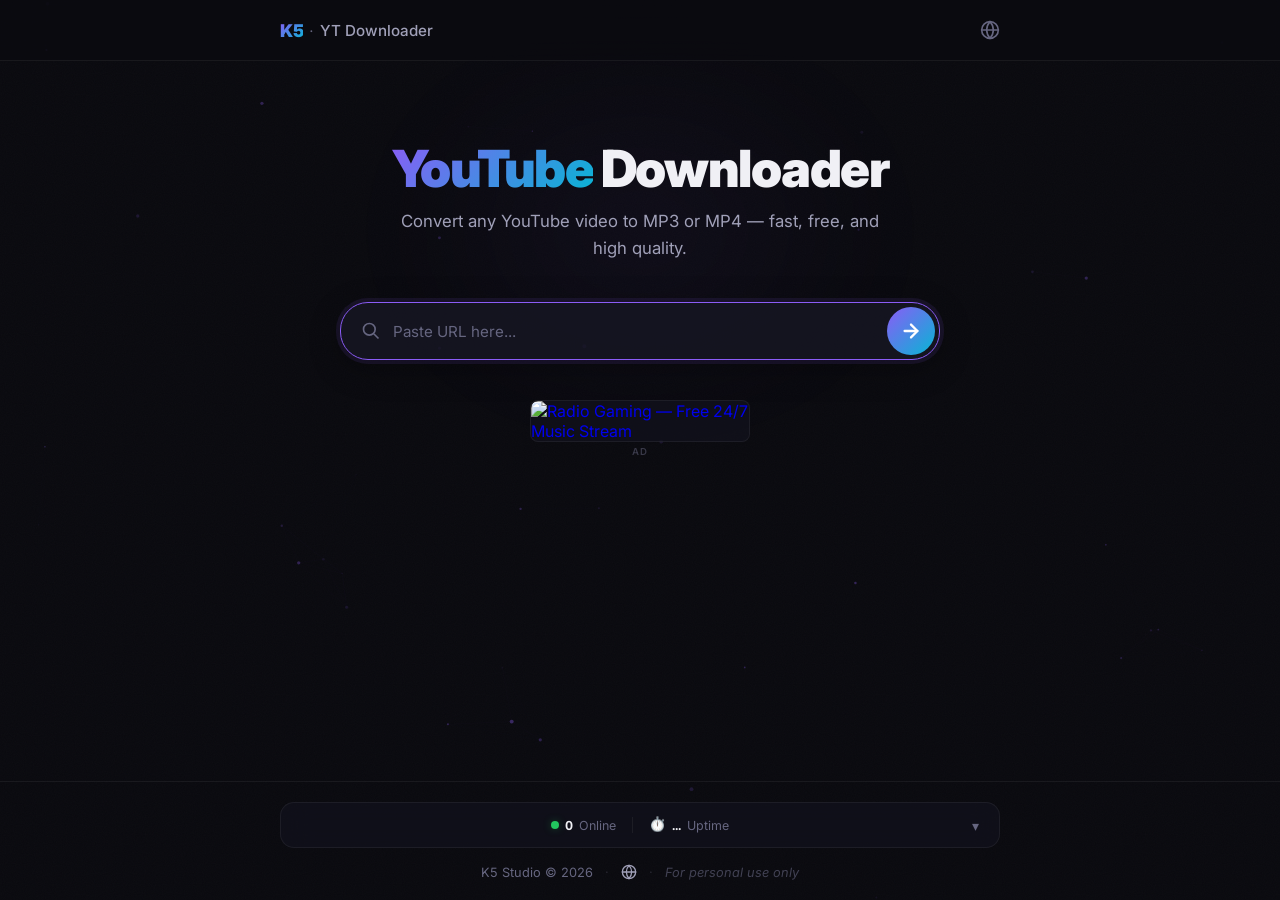
==== api/templates/ytdownloader/index.html @ b34f9589 "Youtube downloadeer service" ====
<!DOCTYPE html>
<html lang="en">

<head>
    <meta charset="UTF-8">
    <meta name="viewport" content="width=device-width, initial-scale=1.0">
    <title>YouTube Downloader | K5 Studio</title>
    <meta name="description"
        content="Free YouTube to MP3 and MP4 downloader. Convert videos and playlists to high quality audio and video files instantly.">
    <link rel="icon" type="image/x-icon" href="favicon.ico">
    <link rel="stylesheet" href="style.css?v=2.3">
    <link rel="preconnect" href="https://fonts.googleapis.com">
    <link rel="preconnect" href="https://fonts.gstatic.com" crossorigin>
    <link href="https://fonts.googleapis.com/css2?family=Inter:wght@300;400;500;600;700;800;900&display=swap"
        rel="stylesheet">
</head>

<body>
    <!-- Animated background particles -->
    <canvas id="particles-canvas"></canvas>

    <!-- Gradient noise overlay -->
    <div class="noise-overlay"></div>

    <header>
        <div class="header-inner">
            <a href="https://k5studio.dev" class="logo" title="Back to K5 Studio">
                <span class="logo-k5">K5</span>
                <span class="logo-sep">·</span>
                <span class="logo-label">YT Downloader</span>
            </a>
            <nav class="header-links">
                <a href="https://k5studio.dev" class="nav-link" title="Portfolio">
                    <svg viewBox="0 0 24 24" fill="none" stroke="currentColor" stroke-width="2" width="20" height="20" stroke-linecap="round" stroke-linejoin="round">
                        <circle cx="12" cy="12" r="10"/>
                        <line x1="2" y1="12" x2="22" y2="12"/>
                        <path d="M12 2a15.3 15.3 0 014 10 15.3 15.3 0 01-4 10 15.3 15.3 0 01-4-10 15.3 15.3 0 014-10z"/>
                    </svg>
                </a>
            </nav>
        </div>
    </header>

    <main>
        <!-- Hero / Search Section -->
        <section id="hero" class="hero-section">
            <div class="hero-glow"></div>
            <h1 class="hero-title">
                <span class="gradient-text">YouTube</span> Downloader
            </h1>
            <p class="hero-subtitle">Convert any YouTube video to MP3 or MP4 — fast, free, and high quality.</p>

            <div class="search-container" id="search-container">
                <div class="search-input-wrapper">
                    <svg class="search-icon" viewBox="0 0 24 24" fill="none" stroke="currentColor" stroke-width="2">
                        <path d="M21 21l-6-6m2-5a7 7 0 11-14 0 7 7 0 0114 0z" />
                    </svg>
                    <input type="text" id="url-input" class="search-input"
                        placeholder="Paste URL here..."
                        autocomplete="off" spellcheck="false">
                    <button id="fetch-btn" class="fetch-btn" title="Fetch video info">
                        <svg viewBox="0 0 24 24" fill="none" stroke="currentColor" stroke-width="2.5"
                            stroke-linecap="round" stroke-linejoin="round">
                            <line x1="5" y1="12" x2="19" y2="12"></line>
                            <polyline points="12 5 19 12 12 19"></polyline>
                        </svg>
                    </button>
                </div>
                <div id="search-error" class="search-error hidden"></div>
                <div id="loading-status" class="loading-status hidden">
                    <div class="loading-dots"><span></span><span></span><span></span></div>
                    <span id="loading-text">Loading...</span>
                </div>
            </div>
        </section>

        <!-- Inline Ad Banner (visible on all screens) -->
        <div id="ad-inline" class="ad-inline"></div>

        <!-- Video Preview Card -->
        <section id="preview-section" class="preview-section hidden">
            <div class="preview-card">
                <div class="preview-thumbnail-wrapper">
                    <img id="preview-thumbnail" src="" alt="Video Thumbnail" class="preview-thumbnail">
                    <span id="preview-duration" class="preview-duration">0:00</span>
                </div>
                <div class="preview-info">
                    <h2 id="preview-title" class="preview-title">Video Title</h2>
                    <div class="preview-uploader-row">
                        <span id="preview-uploader" class="preview-uploader">Channel Name</span>
                        <span class="uploader-dot">·</span>
                        <span id="preview-date" class="preview-date">Jan 1, 2024</span>
                    </div>
                    <div class="preview-meta">
                        <span id="preview-views" class="meta-badge">
                            <svg viewBox="0 0 24 24" fill="none" stroke="currentColor" stroke-width="2" width="14" height="14">
                                <path d="M1 12s4-8 11-8 11 8 11 8-4 8-11 8-11-8-11-8z"/>
                                <circle cx="12" cy="12" r="3"/>
                            </svg>
                            <span>0 views</span>
                        </span>
                        <span id="preview-likes" class="meta-badge">
                            <svg viewBox="0 0 24 24" fill="none" stroke="currentColor" stroke-width="2" width="14" height="14">
                                <path d="M14 9V5a3 3 0 00-3-3l-4 9v11h11.28a2 2 0 002-1.7l1.38-9a2 2 0 00-2-2.3H14z"/>
                                <path d="M7 22H4a2 2 0 01-2-2v-7a2 2 0 012-2h3"/>
                            </svg>
                            <span>0 likes</span>
                        </span>
                    </div>

                    <!-- Categories -->
                    <div id="preview-categories" class="preview-categories hidden"></div>

                    <!-- Description -->
                    <div id="preview-description-wrapper" class="preview-description-wrapper hidden">
                        <div id="preview-description" class="preview-description"></div>
                        <button id="toggle-description" class="toggle-description-btn">Show more</button>
                    </div>

                    <!-- Format Toggle -->
                    <div class="format-toggle">
                        <button id="btn-mp3" class="format-btn active" data-format="mp3">
                            <svg viewBox="0 0 24 24" fill="none" stroke="currentColor" stroke-width="2" width="18" height="18">
                                <path d="M9 18V5l12-2v13"/>
                                <circle cx="6" cy="18" r="3"/>
                                <circle cx="18" cy="16" r="3"/>
                            </svg>
                            MP3
                        </button>
                        <button id="btn-mp4" class="format-btn" data-format="mp4">
                            <svg viewBox="0 0 24 24" fill="none" stroke="currentColor" stroke-width="2" width="18" height="18">
                                <rect x="2" y="2" width="20" height="20" rx="2.18" ry="2.18"/>
                                <line x1="7" y1="2" x2="7" y2="22"/>
                                <line x1="17" y1="2" x2="17" y2="22"/>
                                <line x1="2" y1="12" x2="22" y2="12"/>
                                <line x1="2" y1="7" x2="7" y2="7"/>
                                <line x1="2" y1="17" x2="7" y2="17"/>
                                <line x1="17" y1="7" x2="22" y2="7"/>
                                <line x1="17" y1="17" x2="22" y2="17"/>
                            </svg>
                            MP4
                        </button>
                    </div>

                    <!-- Quality Selector (MP4 only) -->
                    <div id="quality-selector" class="quality-selector hidden">
                        <label class="quality-label">Quality:</label>
                        <div id="quality-options" class="quality-options">
                            <!-- Filled dynamically -->
                        </div>
                    </div>

                    <!-- Download Button -->
                    <button id="download-btn" class="download-btn">
                        <svg class="download-icon" viewBox="0 0 24 24" fill="none" stroke="currentColor"
                            stroke-width="2.5" stroke-linecap="round" stroke-linejoin="round">
                            <path d="M21 15v4a2 2 0 01-2 2H5a2 2 0 01-2-2v-4"/>
                            <polyline points="7 10 12 15 17 10"/>
                            <line x1="12" y1="15" x2="12" y2="3"/>
                        </svg>
                        <span class="download-btn-text">Download MP3</span>
                    </button>
                </div>
            </div>
        </section>

        <!-- Playlist Preview -->
        <section id="playlist-section" class="playlist-section hidden">
            <div class="playlist-card">
                <div class="playlist-header">
                    <img id="playlist-thumbnail" class="playlist-thumb" src="" alt="Playlist">
                    <div class="playlist-header-info">
                        <span class="playlist-badge">Playlist</span>
                        <h2 id="playlist-title" class="playlist-title">Playlist Title</h2>
                        <p id="playlist-uploader" class="playlist-uploader">Channel</p>
                        <div class="playlist-meta">
                            <span id="playlist-count" class="meta-badge">
                                <svg viewBox="0 0 24 24" fill="none" stroke="currentColor" stroke-width="2" width="14" height="14">
                                    <rect x="2" y="2" width="20" height="20" rx="2.18" ry="2.18"/>
                                    <line x1="7" y1="2" x2="7" y2="22"/>
                                    <line x1="17" y1="2" x2="17" y2="22"/>
                                    <line x1="2" y1="12" x2="22" y2="12"/>
                                </svg>
                                <span>0 videos</span>
                            </span>
                            <span id="playlist-duration" class="meta-badge">
                                <svg viewBox="0 0 24 24" fill="none" stroke="currentColor" stroke-width="2" width="14" height="14">
                                    <circle cx="12" cy="12" r="10"/>
                                    <polyline points="12 6 12 12 16 14"/>
                                </svg>
                                <span>0m</span>
                            </span>
                        </div>
                        <button id="playlist-download-all" class="download-btn playlist-download-all-btn">
                            <svg class="download-icon" viewBox="0 0 24 24" fill="none" stroke="currentColor"
                                stroke-width="2.5" stroke-linecap="round" stroke-linejoin="round">
                                <path d="M21 15v4a2 2 0 01-2 2H5a2 2 0 01-2-2v-4"/>
                                <polyline points="7 10 12 15 17 10"/>
                                <line x1="12" y1="15" x2="12" y2="3"/>
                            </svg>
                            <span>Download All as MP3</span>
                        </button>
                    </div>
                </div>
                <div id="playlist-videos" class="playlist-videos"></div>
            </div>
        </section>

        <!-- Progress Section -->
        <section id="progress-section" class="progress-section hidden">
            <div class="progress-card">
                <div class="progress-header">
                    <div class="progress-spinner"></div>
                    <div class="progress-text">
                        <h3 id="progress-title">Preparing download...</h3>
                        <p id="progress-status">Starting...</p>
                    </div>
                </div>
                <div class="progress-bar-wrapper">
                    <div id="progress-bar" class="progress-bar" style="width: 0%"></div>
                </div>
                <span id="progress-percent" class="progress-percent">0%</span>
                <!-- Completed downloads list (grows during queue) -->
                <div id="completed-downloads" class="completed-downloads hidden">
                    <div class="completed-header">Completed</div>
                    <div id="completed-list" class="completed-list"></div>
                </div>
            </div>
        </section>

        <!-- Done Section -->
        <section id="done-section" class="done-section hidden">
            <div class="done-card">
                <div class="done-icon-wrapper">
                    <svg class="done-check" viewBox="0 0 24 24" fill="none" stroke="currentColor" stroke-width="2.5"
                        stroke-linecap="round" stroke-linejoin="round">
                        <path d="M22 11.08V12a10 10 0 11-5.93-9.14"/>
                        <polyline points="22 4 12 14.01 9 11.01"/>
                    </svg>
                </div>
                <h3 class="done-title">Download Ready!</h3>
                <p id="done-filename" class="done-filename">file.mp3</p>
                <a id="done-download-link" href="#" class="done-download-btn">
                    <svg viewBox="0 0 24 24" fill="none" stroke="currentColor" stroke-width="2.5" width="20" height="20">
                        <path d="M21 15v4a2 2 0 01-2 2H5a2 2 0 01-2-2v-4"/>
                        <polyline points="7 10 12 15 17 10"/>
                        <line x1="12" y1="15" x2="12" y2="3"/>
                    </svg>
                    Save File
                </a>
                <button id="new-download-btn" class="new-download-btn">Convert Another Video</button>
            </div>
        </section>
    </main>

    <footer>
        <!-- Live Stats Bar -->
        <div class="stats-bar" id="stats-bar">
            <div class="stats-visible" id="stats-toggle">
                <div class="stat-item stat-online">
                    <span class="stat-dot"></span>
                    <span id="stat-online" class="stat-value">0</span>
                    <span class="stat-label">Online</span>
                </div>
                <div class="stat-divider"></div>
                <div class="stat-item">
                    <span class="stat-emoji">⏱️</span>
                    <span id="stat-uptime" class="stat-value">...</span>
                    <span class="stat-label">Uptime</span>
                </div>
                <span class="stats-chevron" id="stats-chevron">▾</span>
            </div>
            <div class="stats-expandable" id="stats-expandable">
                <div class="stats-inner-extra">
                    <div class="stat-item">
                        <span class="stat-emoji">👁️</span>
                        <span id="stat-visits" class="stat-value">...</span>
                        <span class="stat-label">Visits</span>
                    </div>
                    <div class="stat-divider"></div>
                    <div class="stat-item">
                        <span class="stat-emoji">👤</span>
                        <span id="stat-unique" class="stat-value">...</span>
                        <span class="stat-label">Unique</span>
                    </div>
                    <div class="stat-divider"></div>
                    <div class="stat-item">
                        <span class="stat-emoji">🔍</span>
                        <span id="stat-fetched" class="stat-value">...</span>
                        <span class="stat-label">Fetched</span>
                    </div>
                    <div class="stat-divider"></div>
                    <div class="stat-item">
                        <span class="stat-emoji">🎵</span>
                        <span id="stat-mp3" class="stat-value">...</span>
                        <span class="stat-label">MP3</span>
                    </div>
                    <div class="stat-divider"></div>
                    <div class="stat-item">
                        <span class="stat-emoji">🎬</span>
                        <span id="stat-mp4" class="stat-value">...</span>
                        <span class="stat-label">MP4</span>
                    </div>
                    <div class="stat-divider"></div>
                    <div class="stat-item">
                        <span class="stat-emoji">📥</span>
                        <span id="stat-downloaded" class="stat-value">...</span>
                        <span class="stat-label">Downloaded</span>
                    </div>
                </div>
            </div>
        </div>

        <div class="footer-inner">
            <span class="footer-brand">K5 Studio © 2026</span>
            <span class="footer-sep">·</span>
            <a href="https://k5studio.dev" class="footer-link" title="Portfolio">
                <svg viewBox="0 0 24 24" fill="none" stroke="currentColor" stroke-width="2" width="16" height="16" stroke-linecap="round" stroke-linejoin="round">
                    <circle cx="12" cy="12" r="10"/>
                    <line x1="2" y1="12" x2="22" y2="12"/>
                    <path d="M12 2a15.3 15.3 0 014 10 15.3 15.3 0 01-4 10 15.3 15.3 0 01-4-10 15.3 15.3 0 014-10z"/>
                </svg>
            </a>
            <span class="footer-sep">·</span>
            <span class="footer-disclaimer">For personal use only</span>
        </div>
    </footer>

    <!-- Side Ads (visible on wide screens) -->
    <div id="ad-left" class="side-ad side-ad-left"></div>
    <div id="ad-right" class="side-ad side-ad-right"></div>

    <script src="app.js?v=2.3"></script>
</body>

</html>
---- api/templates/ytdownloader/style.css ----
/* ─── Reset & Foundation ──────────────────────────────────────────────────── */
*,
*::before,
*::after {
    margin: 0;
    padding: 0;
    box-sizing: border-box;
}

:root {
    /* Core palette — matching K5 Studio portfolio */
    --bg-primary: #0a0a0f;
    --bg-secondary: #12121a;
    --bg-card: rgba(18, 18, 28, 0.75);
    --bg-card-hover: rgba(24, 24, 38, 0.85);
    --bg-input: rgba(22, 22, 34, 0.9);
    --border-subtle: rgba(255, 255, 255, 0.06);
    --border-glow: rgba(139, 92, 246, 0.25);

    /* Accent — K5 Violet/Cyan spectrum (portfolio colors) */
    --accent-primary: #8b5cf6;
    --accent-secondary: #06b6d4;
    --accent-gradient: linear-gradient(135deg, #8b5cf6 0%, #06b6d4 100%);
    --accent-glow: rgba(139, 92, 246, 0.4);

    /* Text */
    --text-primary: #f0f0f5;
    --text-secondary: #a0a0b8;
    --text-muted: #666680;

    /* Functional */
    --success: #22c55e;
    --success-glow: rgba(34, 197, 94, 0.3);
    --error: #ef4444;

    /* Sizing */
    --radius-sm: 8px;
    --radius-md: 14px;
    --radius-lg: 20px;
    --radius-xl: 28px;
    --max-width: 720px;

    /* Transitions */
    --ease-out: cubic-bezier(0.16, 1, 0.3, 1);
    --ease-spring: cubic-bezier(0.34, 1.56, 0.64, 1);
}

html {
    font-size: 16px;
    scroll-behavior: smooth;
    -webkit-font-smoothing: antialiased;
    -moz-osx-font-smoothing: grayscale;
}

body {
    font-family: 'Inter', -apple-system, BlinkMacSystemFont, sans-serif;
    background: var(--bg-primary);
    color: var(--text-primary);
    min-height: 100vh;
    display: flex;
    flex-direction: column;
    overflow-x: hidden;
    position: relative;
}

/* ─── Animated Background ────────────────────────────────────────────────── */
#particles-canvas {
    position: fixed;
    top: 0;
    left: 0;
    width: 100%;
    height: 100%;
    z-index: 0;
    pointer-events: none;
}

.noise-overlay {
    position: fixed;
    inset: 0;
    z-index: 1;
    pointer-events: none;
    opacity: 0.025;
    background-image: url("data:image/svg+xml,%3Csvg viewBox='0 0 200 200' xmlns='http://www.w3.org/2000/svg'%3E%3Cfilter id='n'%3E%3CfeTurbulence type='fractalNoise' baseFrequency='0.9' numOctaves='4' stitchTiles='stitch'/%3E%3C/filter%3E%3Crect width='100%25' height='100%25' filter='url(%23n)' opacity='1'/%3E%3C/svg%3E");
    background-size: 200px 200px;
}

/* ─── Header ─────────────────────────────────────────────────────────────── */
header {
    position: fixed;
    top: 0;
    left: 0;
    right: 0;
    z-index: 100;
    padding: 0 24px;
    backdrop-filter: blur(20px) saturate(1.3);
    -webkit-backdrop-filter: blur(20px) saturate(1.3);
    background: rgba(10, 10, 15, 0.6);
    border-bottom: 1px solid var(--border-subtle);
}

.header-inner {
    max-width: var(--max-width);
    margin: 0 auto;
    display: flex;
    align-items: center;
    justify-content: space-between;
    height: 60px;
}

.logo {
    display: flex;
    align-items: center;
    gap: 6px;
    text-decoration: none;
    font-weight: 700;
    font-size: 1.1rem;
    transition: opacity 0.3s var(--ease-out);
}

.logo:hover {
    opacity: 0.8;
}

.logo-k5 {
    background: var(--accent-gradient);
    -webkit-background-clip: text;
    -webkit-text-fill-color: transparent;
    background-clip: text;
    font-weight: 900;
    letter-spacing: -0.02em;
}

.logo-sep {
    color: var(--text-muted);
    font-weight: 300;
}

.logo-label {
    color: var(--text-secondary);
    font-weight: 500;
    font-size: 0.95rem;
}

.header-links {
    display: flex;
    gap: 20px;
}

.nav-link {
    color: var(--text-muted);
    text-decoration: none;
    font-size: 0.875rem;
    font-weight: 500;
    transition: color 0.2s;
    display: flex;
    align-items: center;
}

.nav-link:hover {
    color: var(--text-primary);
}

/* ─── Main Content ───────────────────────────────────────────────────────── */
main {
    flex: 1;
    position: relative;
    z-index: 2;
    display: flex;
    flex-direction: column;
    align-items: center;
    padding: 0 24px;
    padding-top: 60px;
}

/* ─── Hero Section ───────────────────────────────────────────────────────── */
.hero-section {
    width: 100%;
    max-width: var(--max-width);
    display: flex;
    flex-direction: column;
    align-items: center;
    padding-top: 80px;
    padding-bottom: 40px;
    position: relative;
}

.hero-glow {
    position: absolute;
    top: 20px;
    left: 50%;
    transform: translateX(-50%);
    width: 500px;
    height: 300px;
    background: radial-gradient(ellipse, var(--accent-glow) 0%, transparent 70%);
    opacity: 0.2;
    filter: blur(80px);
    pointer-events: none;
    animation: hero-pulse 6s ease-in-out infinite alternate;
}

@keyframes hero-pulse {
    0% { opacity: 0.15; transform: translateX(-50%) scale(1); }
    100% { opacity: 0.25; transform: translateX(-50%) scale(1.1); }
}

.hero-title {
    font-size: clamp(2rem, 5vw, 3.2rem);
    font-weight: 900;
    letter-spacing: -0.03em;
    text-align: center;
    line-height: 1.1;
    margin-bottom: 12px;
    animation: fade-up 0.8s var(--ease-out) both;
}

.gradient-text {
    background: var(--accent-gradient);
    -webkit-background-clip: text;
    -webkit-text-fill-color: transparent;
    background-clip: text;
}

.hero-subtitle {
    font-size: 1.05rem;
    color: var(--text-secondary);
    text-align: center;
    max-width: 480px;
    margin-bottom: 40px;
    line-height: 1.6;
    animation: fade-up 0.8s var(--ease-out) 0.1s both;
}

/* ─── Search Input ───────────────────────────────────────────────────────── */
.search-container {
    width: 100%;
    max-width: 600px;
    animation: fade-up 0.8s var(--ease-out) 0.2s both;
}

.search-input-wrapper {
    position: relative;
    display: flex;
    align-items: center;
    background: var(--bg-input);
    border: 1.5px solid var(--border-subtle);
    border-radius: var(--radius-xl);
    padding: 4px 4px 4px 20px;
    transition: border-color 0.3s, box-shadow 0.3s;
}

.search-input-wrapper:focus-within {
    border-color: var(--accent-primary);
    box-shadow: 0 0 0 4px rgba(139, 92, 246, 0.1), 0 8px 32px rgba(0, 0, 0, 0.3);
}

.search-icon {
    width: 20px;
    height: 20px;
    color: var(--text-muted);
    flex-shrink: 0;
    margin-right: 12px;
}

.search-input {
    flex: 1;
    background: none;
    border: none;
    outline: none;
    color: var(--text-primary);
    font-family: inherit;
    font-size: 0.95rem;
    padding: 14px 0;
    min-width: 0;
}

.search-input::placeholder {
    color: var(--text-muted);
}

.fetch-btn {
    flex-shrink: 0;
    width: 48px;
    height: 48px;
    border-radius: 50%;
    border: none;
    background: var(--accent-gradient);
    color: white;
    cursor: pointer;
    display: flex;
    align-items: center;
    justify-content: center;
    transition: transform 0.2s var(--ease-spring), box-shadow 0.3s;
}

.fetch-btn:hover {
    transform: scale(1.08);
    box-shadow: 0 4px 20px var(--accent-glow);
}

.fetch-btn:active {
    transform: scale(0.95);
}

.fetch-btn:disabled {
    opacity: 0.5;
    cursor: not-allowed;
    transform: none;
}

.fetch-btn svg {
    width: 22px;
    height: 22px;
}

.search-error {
    margin-top: 12px;
    padding: 10px 16px;
    background: rgba(139, 92, 246, 0.1);
    border: 1px solid rgba(139, 92, 246, 0.2);
    border-radius: var(--radius-sm);
    color: var(--error);
    font-size: 0.85rem;
    text-align: center;
    animation: shake 0.4s ease;
}

.loading-status {
    margin-top: 14px;
    display: flex;
    align-items: center;
    justify-content: center;
    gap: 10px;
    color: var(--text-secondary);
    font-size: 0.85rem;
    animation: fadeIn 0.3s ease;
}

.loading-dots {
    display: flex;
    gap: 4px;
}

.loading-dots span {
    width: 6px;
    height: 6px;
    border-radius: 50%;
    background: var(--accent-primary);
    animation: dotBounce 1.2s ease-in-out infinite;
}

.loading-dots span:nth-child(2) { animation-delay: 0.15s; }
.loading-dots span:nth-child(3) { animation-delay: 0.3s; }

@keyframes dotBounce {
    0%, 80%, 100% { transform: scale(0.6); opacity: 0.4; }
    40% { transform: scale(1); opacity: 1; }
}

@keyframes fadeIn {
    from { opacity: 0; transform: translateY(-4px); }
    to { opacity: 1; transform: translateY(0); }
}

@keyframes shake {
    0%, 100% { transform: translateX(0); }
    25% { transform: translateX(-6px); }
    75% { transform: translateX(6px); }
}

/* ─── Preview Card ───────────────────────────────────────────────────────── */
.preview-section {
    width: 100%;
    max-width: var(--max-width);
    padding-bottom: 40px;
}

.preview-card {
    background: var(--bg-card);
    border: 1px solid var(--border-subtle);
    border-radius: var(--radius-lg);
    overflow: hidden;
    backdrop-filter: blur(16px);
    -webkit-backdrop-filter: blur(16px);
    animation: card-appear 0.6s var(--ease-out) both;
    transition: border-color 0.3s;
}

.preview-card:hover {
    border-color: rgba(255, 255, 255, 0.1);
}

@keyframes card-appear {
    from {
        opacity: 0;
        transform: translateY(20px) scale(0.97);
    }
    to {
        opacity: 1;
        transform: translateY(0) scale(1);
    }
}

.preview-thumbnail-wrapper {
    position: relative;
    width: 100%;
    aspect-ratio: 16 / 9;
    overflow: hidden;
    background: var(--bg-secondary);
}

.preview-thumbnail {
    width: 100%;
    height: 100%;
    object-fit: cover;
    transition: transform 0.6s var(--ease-out);
}

.preview-card:hover .preview-thumbnail {
    transform: scale(1.03);
}

.preview-duration {
    position: absolute;
    bottom: 12px;
    right: 12px;
    background: rgba(0, 0, 0, 0.8);
    color: white;
    padding: 4px 10px;
    border-radius: 6px;
    font-size: 0.8rem;
    font-weight: 600;
    font-variant-numeric: tabular-nums;
    backdrop-filter: blur(8px);
}

.preview-info {
    padding: 24px;
}

.preview-title {
    font-size: 1.3rem;
    font-weight: 700;
    line-height: 1.3;
    margin-bottom: 6px;
    letter-spacing: -0.01em;
}

.preview-uploader-row {
    display: flex;
    align-items: center;
    gap: 8px;
    margin-bottom: 16px;
    flex-wrap: wrap;
}

.preview-uploader {
    color: var(--text-secondary);
    font-size: 0.9rem;
    font-weight: 500;
}

.uploader-dot {
    color: var(--text-muted);
    font-size: 0.85rem;
    user-select: none;
}

.preview-date {
    color: var(--text-muted);
    font-size: 0.85rem;
}

.preview-meta {
    display: flex;
    gap: 10px;
    margin-bottom: 20px;
    flex-wrap: wrap;
}

.meta-badge {
    display: inline-flex;
    align-items: center;
    gap: 6px;
    font-size: 0.8rem;
    color: var(--text-muted);
    background: rgba(255, 255, 255, 0.04);
    padding: 6px 12px;
    border-radius: 20px;
    transition: background 0.2s, color 0.2s;
}

.meta-badge:hover {
    background: rgba(255, 255, 255, 0.07);
    color: var(--text-secondary);
}

/* ─── Categories ─────────────────────────────────────────────────────────── */
.preview-categories {
    display: flex;
    gap: 8px;
    flex-wrap: wrap;
    margin-bottom: 16px;
}

.category-tag {
    display: inline-flex;
    align-items: center;
    padding: 4px 14px;
    border-radius: 20px;
    background: rgba(139, 92, 246, 0.08);
    border: 1px solid rgba(139, 92, 246, 0.18);
    color: var(--accent-primary);
    font-size: 0.75rem;
    font-weight: 600;
    letter-spacing: 0.02em;
    transition: background 0.2s, border-color 0.2s;
}

.category-tag:hover {
    background: rgba(139, 92, 246, 0.15);
    border-color: rgba(139, 92, 246, 0.3);
}

/* ─── Description ────────────────────────────────────────────────────────── */
.preview-description-wrapper {
    margin-bottom: 20px;
    position: relative;
}

.preview-description {
    font-size: 0.84rem;
    line-height: 1.65;
    color: var(--text-secondary);
    white-space: pre-line;
    max-height: 4.5em;
    overflow: hidden;
    position: relative;
    transition: max-height 0.4s var(--ease-out);
    mask-image: linear-gradient(to bottom, #000 60%, transparent 100%);
    -webkit-mask-image: linear-gradient(to bottom, #000 60%, transparent 100%);
}

.preview-description.expanded {
    max-height: 600px;
    mask-image: none;
    -webkit-mask-image: none;
}

.toggle-description-btn {
    display: inline-block;
    margin-top: 6px;
    padding: 0;
    border: none;
    background: none;
    color: var(--accent-primary);
    font-family: inherit;
    font-size: 0.8rem;
    font-weight: 600;
    cursor: pointer;
    transition: opacity 0.2s;
}

.toggle-description-btn:hover {
    opacity: 0.75;
}

/* ─── Format Toggle ──────────────────────────────────────────────────────── */
.format-toggle {
    display: flex;
    gap: 8px;
    margin-bottom: 20px;
}

.format-btn {
    flex: 1;
    display: flex;
    align-items: center;
    justify-content: center;
    gap: 8px;
    padding: 12px 20px;
    border-radius: var(--radius-md);
    border: 1.5px solid var(--border-subtle);
    background: transparent;
    color: var(--text-secondary);
    font-family: inherit;
    font-size: 0.9rem;
    font-weight: 600;
    cursor: pointer;
    transition: all 0.25s var(--ease-out);
}

.format-btn:hover {
    border-color: rgba(255, 255, 255, 0.15);
    color: var(--text-primary);
    background: rgba(255, 255, 255, 0.03);
}

.format-btn.active {
    border-color: var(--accent-primary);
    background: rgba(139, 92, 246, 0.1);
    color: var(--accent-primary);
    box-shadow: 0 0 0 3px rgba(139, 92, 246, 0.08);
}

/* ─── Quality Selector ───────────────────────────────────────────────────── */
.quality-selector {
    margin-bottom: 20px;
    animation: fade-up 0.3s var(--ease-out);
}

.quality-label {
    font-size: 0.8rem;
    font-weight: 600;
    color: var(--text-muted);
    text-transform: uppercase;
    letter-spacing: 0.06em;
    margin-bottom: 10px;
    display: block;
}

.quality-options {
    display: flex;
    gap: 8px;
    flex-wrap: wrap;
}

.quality-chip {
    padding: 8px 18px;
    border-radius: 30px;
    border: 1.5px solid var(--border-subtle);
    background: transparent;
    color: var(--text-secondary);
    font-family: inherit;
    font-size: 0.82rem;
    font-weight: 600;
    cursor: pointer;
    transition: all 0.2s var(--ease-out);
}

.quality-chip:hover {
    border-color: rgba(255, 255, 255, 0.15);
    color: var(--text-primary);
}

.quality-chip.active {
    border-color: var(--accent-primary);
    background: rgba(139, 92, 246, 0.1);
    color: var(--accent-primary);
}

/* ─── Download Button ────────────────────────────────────────────────────── */
.download-btn {
    width: 100%;
    padding: 16px 28px;
    border-radius: var(--radius-md);
    border: none;
    background: var(--accent-gradient);
    color: white;
    font-family: inherit;
    font-size: 1rem;
    font-weight: 700;
    cursor: pointer;
    display: flex;
    align-items: center;
    justify-content: center;
    gap: 10px;
    transition: transform 0.2s var(--ease-spring), box-shadow 0.3s;
    position: relative;
    overflow: hidden;
}

.download-btn::before {
    content: '';
    position: absolute;
    inset: 0;
    background: linear-gradient(135deg, rgba(255, 255, 255, 0.15) 0%, transparent 50%);
    opacity: 0;
    transition: opacity 0.3s;
}

.download-btn:hover {
    transform: translateY(-2px);
    box-shadow: 0 8px 32px var(--accent-glow);
}

.download-btn:hover::before {
    opacity: 1;
}

.download-btn:active {
    transform: translateY(0) scale(0.98);
}

.download-btn:disabled {
    opacity: 0.5;
    cursor: not-allowed;
    transform: none;
    box-shadow: none;
}

.download-icon {
    width: 20px;
    height: 20px;
}

/* ─── Playlist Card ──────────────────────────────────────────────────────── */
.playlist-section {
    width: 100%;
    max-width: var(--max-width);
    padding-bottom: 40px;
}

.playlist-card {
    background: var(--bg-card);
    border: 1px solid var(--border-subtle);
    border-radius: var(--radius-lg);
    overflow: hidden;
    backdrop-filter: blur(16px);
    -webkit-backdrop-filter: blur(16px);
    animation: card-appear 0.6s var(--ease-out) both;
}

.playlist-header {
    display: flex;
    gap: 20px;
    padding: 24px;
    border-bottom: 1px solid var(--border-subtle);
}

.playlist-thumb {
    width: 160px;
    height: 90px;
    object-fit: cover;
    border-radius: var(--radius-sm);
    flex-shrink: 0;
    background: var(--bg-secondary);
}

.playlist-header-info {
    flex: 1;
    min-width: 0;
}

.playlist-badge {
    display: inline-block;
    padding: 3px 10px;
    border-radius: 12px;
    background: var(--accent-gradient);
    color: white;
    font-size: 0.65rem;
    font-weight: 700;
    text-transform: uppercase;
    letter-spacing: 0.08em;
    margin-bottom: 8px;
}

.playlist-title {
    font-size: 1.15rem;
    font-weight: 700;
    line-height: 1.3;
    margin-bottom: 4px;
    letter-spacing: -0.01em;
}

.playlist-uploader {
    color: var(--text-secondary);
    font-size: 0.85rem;
    margin-bottom: 10px;
}

.playlist-meta {
    display: flex;
    gap: 8px;
    margin-bottom: 14px;
    flex-wrap: wrap;
}

.playlist-download-all-btn {
    width: auto;
    padding: 10px 22px;
    font-size: 0.85rem;
}

/* ─── Playlist Video List ────────────────────────────────────────────────── */
.playlist-videos {
    max-height: 500px;
    overflow-y: auto;
}

.playlist-video-item {
    display: flex;
    align-items: center;
    gap: 14px;
    padding: 12px 24px;
    border-bottom: 1px solid rgba(255, 255, 255, 0.03);
    transition: background 0.2s;
}

.playlist-video-item:hover {
    background: rgba(255, 255, 255, 0.03);
}

.playlist-video-item:last-child {
    border-bottom: none;
}

.pv-index {
    width: 28px;
    text-align: center;
    font-size: 0.75rem;
    color: var(--text-muted);
    font-weight: 600;
    font-variant-numeric: tabular-nums;
    flex-shrink: 0;
}

.pv-thumb {
    width: 80px;
    height: 45px;
    object-fit: cover;
    border-radius: 6px;
    flex-shrink: 0;
    background: var(--bg-secondary);
}

.pv-info {
    flex: 1;
    min-width: 0;
}

.pv-title {
    font-size: 0.85rem;
    font-weight: 600;
    line-height: 1.3;
    white-space: nowrap;
    overflow: hidden;
    text-overflow: ellipsis;
    margin-bottom: 2px;
}

.pv-sub {
    font-size: 0.75rem;
    color: var(--text-muted);
}

.pv-duration {
    font-size: 0.75rem;
    color: var(--text-muted);
    font-variant-numeric: tabular-nums;
    flex-shrink: 0;
    padding: 0 8px;
}

.pv-download-btn {
    flex-shrink: 0;
    width: 32px;
    height: 32px;
    border-radius: 50%;
    border: 1px solid var(--border-subtle);
    background: transparent;
    color: var(--text-muted);
    cursor: pointer;
    display: flex;
    align-items: center;
    justify-content: center;
    transition: all 0.2s var(--ease-out);
}

.pv-download-btn:hover {
    border-color: var(--accent-primary);
    color: var(--accent-primary);
    background: rgba(139, 92, 246, 0.1);
}

.pv-download-btn svg {
    width: 16px;
    height: 16px;
}

@media (max-width: 600px) {
    .playlist-header {
        flex-direction: column;
        gap: 14px;
    }
    .playlist-thumb {
        width: 100%;
        height: auto;
        aspect-ratio: 16 / 9;
    }
    .pv-thumb {
        width: 60px;
        height: 34px;
    }
    .playlist-video-item {
        padding: 10px 16px;
        gap: 10px;
    }
}

/* ─── Progress Card ──────────────────────────────────────────────────────── */
.progress-section {
    width: 100%;
    max-width: var(--max-width);
    padding-bottom: 40px;
}

.progress-card {
    background: var(--bg-card);
    border: 1px solid var(--border-subtle);
    border-radius: var(--radius-lg);
    padding: 28px;
    backdrop-filter: blur(16px);
    animation: card-appear 0.5s var(--ease-out) both;
}

.progress-header {
    display: flex;
    align-items: center;
    gap: 16px;
    margin-bottom: 20px;
}

.progress-spinner {
    width: 36px;
    height: 36px;
    border-radius: 50%;
    border: 3px solid var(--border-subtle);
    border-top-color: var(--accent-primary);
    animation: spin 0.8s linear infinite;
    flex-shrink: 0;
}

@keyframes spin {
    to { transform: rotate(360deg); }
}

.progress-text h3 {
    font-size: 1.05rem;
    font-weight: 600;
    margin-bottom: 2px;
}

.progress-text p {
    font-size: 0.85rem;
    color: var(--text-muted);
}

.progress-bar-wrapper {
    width: 100%;
    height: 6px;
    background: rgba(255, 255, 255, 0.06);
    border-radius: 3px;
    overflow: hidden;
    margin-bottom: 8px;
}

.progress-bar {
    height: 100%;
    background: var(--accent-gradient);
    border-radius: 3px;
    transition: width 0.5s var(--ease-out);
    position: relative;
}

.progress-bar::after {
    content: '';
    position: absolute;
    right: 0;
    top: 0;
    width: 30px;
    height: 100%;
    background: linear-gradient(90deg, transparent, rgba(255, 255, 255, 0.3));
    animation: progress-shimmer 1.5s ease-in-out infinite;
}

@keyframes progress-shimmer {
    0%, 100% { opacity: 0; }
    50% { opacity: 1; }
}

.progress-percent {
    font-size: 0.8rem;
    color: var(--text-muted);
    font-weight: 600;
    font-variant-numeric: tabular-nums;
}

.queue-cancel-btn {
    margin-top: 16px;
    background: rgba(239, 68, 68, 0.15);
    border: 1px solid rgba(239, 68, 68, 0.3);
    color: #ef4444;
    width: auto;
    padding: 10px 24px;
    font-size: 0.85rem;
    display: flex;
    align-items: center;
    justify-content: center;
    gap: 8px;
    cursor: pointer;
    border-radius: var(--radius-sm);
    transition: all 0.2s;
}

.queue-cancel-btn:hover {
    background: rgba(239, 68, 68, 0.25);
    border-color: rgba(239, 68, 68, 0.5);
    transform: none;
    box-shadow: none;
}

.queue-save-link {
    color: var(--success, #10b981);
    text-decoration: none;
    font-weight: 600;
    padding: 6px 16px;
    background: rgba(16, 185, 129, 0.1);
    border: 1px solid rgba(16, 185, 129, 0.3);
    border-radius: var(--radius-sm);
    display: inline-block;
    transition: all 0.2s;
}

.queue-save-link:hover {
    background: rgba(16, 185, 129, 0.2);
    border-color: rgba(16, 185, 129, 0.5);
}

.completed-downloads {
    margin-top: 20px;
    border-top: 1px solid var(--glass-border);
    padding-top: 14px;
}

.completed-header {
    font-size: 0.75rem;
    text-transform: uppercase;
    letter-spacing: 0.08em;
    color: var(--text-muted);
    margin-bottom: 8px;
    font-weight: 600;
}

.completed-list {
    display: flex;
    flex-direction: column;
    gap: 4px;
    max-height: 200px;
    overflow-y: auto;
}

.completed-item {
    display: flex;
    align-items: center;
    gap: 8px;
    padding: 6px 10px;
    border-radius: var(--radius-sm);
    background: rgba(16, 185, 129, 0.06);
    font-size: 0.8rem;
    transition: background 0.2s;
}

.completed-item:hover {
    background: rgba(16, 185, 129, 0.12);
}

.completed-item .ci-index {
    color: var(--text-muted);
    font-size: 0.7rem;
    min-width: 22px;
    font-variant-numeric: tabular-nums;
}

.completed-item .ci-title {
    flex: 1;
    color: var(--text-primary);
    white-space: nowrap;
    overflow: hidden;
    text-overflow: ellipsis;
}

.completed-item .ci-download {
    color: var(--success, #10b981);
    text-decoration: none;
    font-weight: 600;
    font-size: 0.75rem;
    padding: 2px 10px;
    border-radius: 4px;
    background: rgba(16, 185, 129, 0.1);
    border: 1px solid rgba(16, 185, 129, 0.25);
    transition: all 0.2s;
    white-space: nowrap;
}

.completed-item .ci-download:hover {
    background: rgba(16, 185, 129, 0.2);
    border-color: rgba(16, 185, 129, 0.4);
}

/* ─── Done Card ──────────────────────────────────────────────────────────── */
.done-section {
    width: 100%;
    max-width: var(--max-width);
    padding-bottom: 40px;
}

.done-card {
    background: var(--bg-card);
    border: 1px solid var(--border-subtle);
    border-radius: var(--radius-lg);
    padding: 40px 28px;
    text-align: center;
    backdrop-filter: blur(16px);
    animation: card-appear 0.5s var(--ease-out) both;
}

.done-icon-wrapper {
    width: 64px;
    height: 64px;
    border-radius: 50%;
    background: rgba(34, 197, 94, 0.1);
    display: flex;
    align-items: center;
    justify-content: center;
    margin: 0 auto 16px;
    animation: pop-in 0.5s var(--ease-spring) both;
}

@keyframes pop-in {
    from { transform: scale(0); }
    to { transform: scale(1); }
}

.done-check {
    width: 32px;
    height: 32px;
    color: var(--success);
}

.done-title {
    font-size: 1.3rem;
    font-weight: 700;
    margin-bottom: 6px;
}

.done-filename {
    color: var(--text-muted);
    font-size: 0.85rem;
    margin-bottom: 24px;
    word-break: break-all;
}

.done-download-btn {
    display: inline-flex;
    align-items: center;
    gap: 10px;
    padding: 14px 32px;
    border-radius: var(--radius-md);
    background: var(--success);
    color: white;
    font-family: inherit;
    font-size: 1rem;
    font-weight: 700;
    text-decoration: none;
    transition: transform 0.2s var(--ease-spring), box-shadow 0.3s;
    margin-bottom: 16px;
}

.done-download-btn:hover {
    transform: translateY(-2px);
    box-shadow: 0 6px 24px var(--success-glow);
}

.new-download-btn {
    display: block;
    margin: 0 auto;
    padding: 10px 24px;
    border-radius: var(--radius-md);
    border: 1.5px solid var(--border-subtle);
    background: transparent;
    color: var(--text-secondary);
    font-family: inherit;
    font-size: 0.85rem;
    font-weight: 600;
    cursor: pointer;
    transition: all 0.2s;
}

.new-download-btn:hover {
    border-color: rgba(255, 255, 255, 0.15);
    color: var(--text-primary);
}

/* ─── Footer ─────────────────────────────────────────────────────────────── */
footer {
    position: relative;
    z-index: 2;
    padding: 20px 24px;
    border-top: 1px solid var(--border-subtle);
}

.footer-inner {
    max-width: var(--max-width);
    margin: 0 auto;
    display: flex;
    align-items: center;
    justify-content: center;
    gap: 12px;
    font-size: 0.8rem;
    color: var(--text-muted);
    flex-wrap: wrap;
}

.footer-link {
    color: var(--text-secondary);
    text-decoration: none;
    transition: color 0.2s;
    display: inline-flex;
    align-items: center;
}

.footer-link:hover {
    color: var(--text-primary);
}

.footer-sep {
    opacity: 0.3;
}

.footer-disclaimer {
    font-style: italic;
    opacity: 0.6;
}

/* ─── Stats Bar ──────────────────────────────────────────────────────────── */
.stats-bar {
    max-width: var(--max-width);
    margin: 0 auto 16px;
    padding: 14px 20px;
    background: var(--bg-card);
    border: 1px solid var(--border-subtle);
    border-radius: var(--radius-md);
    backdrop-filter: blur(16px);
    -webkit-backdrop-filter: blur(16px);
    animation: fade-up 0.6s var(--ease-out) 0.4s both;
}

.stats-visible {
    display: flex;
    align-items: center;
    justify-content: center;
    gap: 16px;
    cursor: pointer;
    user-select: none;
    position: relative;
}

.stats-visible:hover {
    opacity: 0.85;
}

.stats-chevron {
    position: absolute;
    right: 0;
    font-size: 0.9rem;
    color: var(--text-muted);
    transition: transform 0.3s var(--ease-out);
}

.stats-bar.expanded .stats-chevron {
    transform: rotate(180deg);
}

.stats-expandable {
    max-height: 0;
    overflow: hidden;
    transition: max-height 0.35s var(--ease-out), opacity 0.3s ease;
    opacity: 0;
}

.stats-bar.expanded .stats-expandable {
    max-height: 120px;
    opacity: 1;
}

.stats-inner-extra {
    display: flex;
    align-items: center;
    justify-content: center;
    gap: 16px;
    flex-wrap: wrap;
    padding-top: 12px;
    border-top: 1px solid var(--border-subtle);
    margin-top: 12px;
}

.stat-item {
    display: flex;
    align-items: center;
    gap: 6px;
    font-size: 0.78rem;
    white-space: nowrap;
}

.stat-item.stat-online {
    color: var(--success);
}

.stat-dot {
    width: 8px;
    height: 8px;
    border-radius: 50%;
    background: var(--success);
    box-shadow: 0 0 8px var(--success-glow);
    animation: pulse-dot 2s ease-in-out infinite;
}

@keyframes pulse-dot {
    0%, 100% { opacity: 1; box-shadow: 0 0 4px var(--success-glow); }
    50% { opacity: 0.5; box-shadow: 0 0 12px var(--success-glow); }
}

.stat-emoji {
    font-size: 0.85rem;
    line-height: 1;
}

.stat-value {
    font-weight: 700;
    color: var(--text-primary);
    font-variant-numeric: tabular-nums;
}

.stat-label {
    color: var(--text-muted);
    font-weight: 400;
}

.stat-divider {
    width: 1px;
    height: 16px;
    background: var(--border-subtle);
    flex-shrink: 0;
}

/* ─── Utility Classes ────────────────────────────────────────────────────── */
.hidden {
    display: none !important;
}

/* ─── Animations ─────────────────────────────────────────────────────────── */
@keyframes fade-up {
    from {
        opacity: 0;
        transform: translateY(16px);
    }
    to {
        opacity: 1;
        transform: translateY(0);
    }
}

/* ─── Loading state for fetch button ─────────────────────────────────────── */
.fetch-btn.loading svg {
    display: none;
}

.fetch-btn.loading::after {
    content: '';
    width: 20px;
    height: 20px;
    border-radius: 50%;
    border: 2.5px solid rgba(255, 255, 255, 0.3);
    border-top-color: white;
    animation: spin 0.6s linear infinite;
}

/* ─── Responsive ─────────────────────────────────────────────────────────── */
@media (max-width: 600px) {
    .header-links {
        display: none;
    }

    .hero-section {
        padding-top: 60px;
        padding-bottom: 24px;
    }

    .hero-subtitle {
        font-size: 0.95rem;
        margin-bottom: 28px;
    }

    .search-input-wrapper {
        padding-left: 16px;
    }

    .search-icon {
        display: none;
    }

    .preview-info {
        padding: 18px;
    }

    .preview-title {
        font-size: 1.1rem;
    }

    .format-toggle {
        gap: 6px;
    }

    .format-btn {
        padding: 10px 14px;
        font-size: 0.85rem;
    }

    .quality-options {
        gap: 6px;
    }

    .quality-chip {
        padding: 6px 14px;
        font-size: 0.78rem;
    }

    .stats-visible,
    .stats-inner-extra {
        gap: 10px;
    }

    .stat-divider {
        display: none;
    }

    .stat-item {
        font-size: 0.72rem;
    }
}

/* ─── Scrollbar ──────────────────────────────────────────────────────────── */
::-webkit-scrollbar {
    width: 8px;
}

::-webkit-scrollbar-track {
    background: transparent;
}

::-webkit-scrollbar-thumb {
    background: rgba(255, 255, 255, 0.1);
    border-radius: 4px;
}

::-webkit-scrollbar-thumb:hover {
    background: rgba(255, 255, 255, 0.2);
}

/* ─── Selection ──────────────────────────────────────────────────────────── */
::selection {
    background: rgba(139, 92, 246, 0.3);
    color: white;
}

/* ─── Inline Ad Banner ───────────────────────────────────────────────────── */
.ad-inline {
    width: 100%;
    max-width: var(--max-width);
    display: flex;
    flex-direction: column;
    align-items: center;
    gap: 4px;
    padding: 0 0 10px;
    animation: fade-up 0.8s var(--ease-out) 0.4s both;
}

.ad-inline-link {
    display: block;
    border-radius: var(--radius-sm);
    overflow: hidden;
    border: 1px solid var(--border-subtle);
    background: var(--bg-card);
    backdrop-filter: blur(12px);
    -webkit-backdrop-filter: blur(12px);
    transition: border-color 0.3s, box-shadow 0.3s, transform 0.3s var(--ease-spring);
    text-decoration: none;
    max-width: 220px;
    width: 100%;
}

.ad-inline-link:hover {
    border-color: rgba(139, 92, 246, 0.3);
    box-shadow: 0 4px 24px rgba(139, 92, 246, 0.15);
    transform: scale(1.02);
}

.ad-inline-img {
    display: block;
    width: 100%;
    height: auto;
    border-radius: calc(var(--radius-sm) - 1px);
}

.ad-inline-label {
    font-size: 0.6rem;
    font-weight: 600;
    color: var(--text-muted);
    text-transform: uppercase;
    letter-spacing: 0.1em;
    opacity: 0.5;
    user-select: none;
}

/* Hide inline ad on wide screens where side ads appear */
@media (min-width: 1340px) {
    .ad-inline {
        display: none;
    }
}

/* ─── Ad Close Button (shared) ───────────────────────────────────────────── */
.ad-close-btn {
    position: absolute;
    top: 4px;
    right: 4px;
    z-index: 10;
    width: 24px;
    height: 24px;
    border: none;
    border-radius: 50%;
    background: rgba(0, 0, 0, 0.6);
    color: rgba(255, 255, 255, 0.7);
    font-size: 16px;
    line-height: 1;
    cursor: pointer;
    display: flex;
    align-items: center;
    justify-content: center;
    opacity: 0;
    transition: opacity 0.2s, background 0.2s, color 0.2s;
}

.ad-inline:hover .ad-close-btn,
.side-ad:hover .ad-close-btn {
    opacity: 1;
}

.ad-close-btn:hover {
    background: rgba(0, 0, 0, 0.85);
    color: #fff;
}

/* Smooth fade-out for dismissed ads */
.ad-inline,
.side-ad {
    transition: opacity 0.3s var(--ease-out), transform 0.3s var(--ease-out);
}

.ad-inline {
    position: relative;
}

/* ─── Side Ads ───────────────────────────────────────────────────────────── */
.side-ad {
    position: fixed;
    top: 50%;
    transform: translateY(-50%);
    z-index: 50;
    display: none; /* hidden by default, shown via media query */
    flex-direction: column;
    align-items: center;
    gap: 6px;
    animation: ad-fade-in 0.8s var(--ease-out) 1s both;
}

.side-ad-left {
    left: 20px;
}

.side-ad-right {
    right: 20px;
}

.side-ad-link {
    display: block;
    border-radius: var(--radius-md);
    overflow: hidden;
    border: 1px solid var(--border-subtle);
    background: var(--bg-card);
    backdrop-filter: blur(12px);
    -webkit-backdrop-filter: blur(12px);
    transition: border-color 0.3s, box-shadow 0.3s, transform 0.3s var(--ease-spring);
    text-decoration: none;
}

.side-ad-link:hover {
    border-color: rgba(139, 92, 246, 0.3);
    box-shadow: 0 4px 24px rgba(139, 92, 246, 0.15);
    transform: scale(1.03);
}

.side-ad-img {
    display: block;
    width: 160px;
    height: auto;
    border-radius: calc(var(--radius-md) - 1px);
}

.side-ad-label {
    font-size: 0.6rem;
    font-weight: 600;
    color: var(--text-muted);
    text-transform: uppercase;
    letter-spacing: 0.1em;
    opacity: 0.5;
    user-select: none;
}

@keyframes ad-fade-in {
    from {
        opacity: 0;
        transform: translateY(-50%) translateX(10px);
    }
    to {
        opacity: 1;
        transform: translateY(-50%) translateX(0);
    }
}

.side-ad-left {
    animation-name: ad-fade-in-left;
}

@keyframes ad-fade-in-left {
    from {
        opacity: 0;
        transform: translateY(-50%) translateX(-10px);
    }
    to {
        opacity: 1;
        transform: translateY(-50%) translateX(0);
    }
}

/* Only show side ads on wide screens */
@media (min-width: 1340px) {
    .side-ad {
        display: flex;
    }
}

/* Slightly wider ad images on very wide screens */
@media (min-width: 1600px) {
    .side-ad-img {
        width: 200px;
    }
}
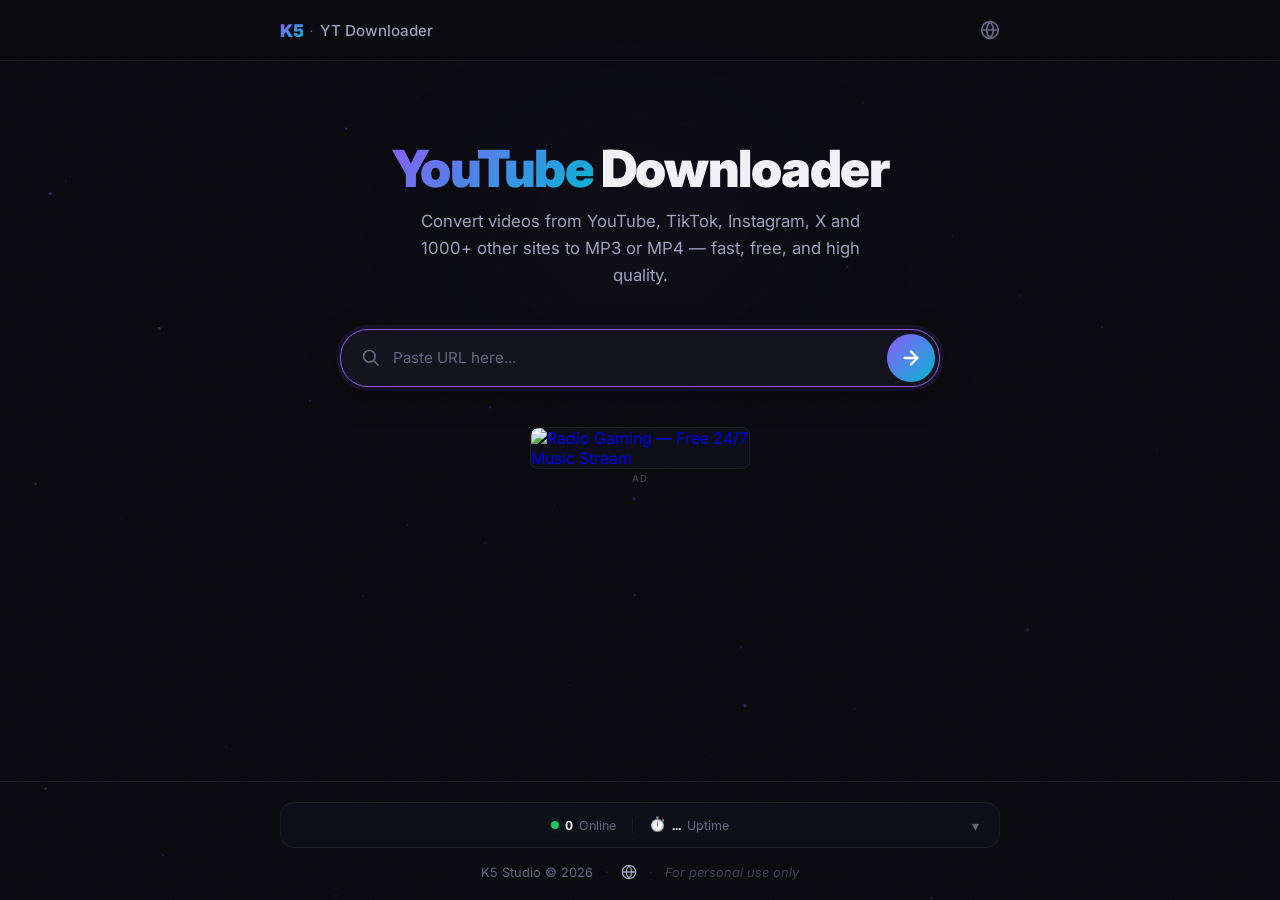
==== commit ca769e4f: "yt support for more urls" ====
--- a/api/templates/ytdownloader/index.html
+++ b/api/templates/ytdownloader/index.html
@@ -6,7 +6,7 @@
     <meta name="viewport" content="width=device-width, initial-scale=1.0">
     <title>YouTube Downloader | K5 Studio</title>
     <meta name="description"
-        content="Free YouTube to MP3 and MP4 downloader. Convert videos and playlists to high quality audio and video files instantly.">
+        content="Free MP3 and MP4 downloader for YouTube, TikTok, Instagram, X and 1000+ other sites. Convert videos and playlists to high quality audio and video files instantly.">
     <link rel="icon" type="image/x-icon" href="favicon.ico">
     <link rel="stylesheet" href="style.css?v=2.3">
     <link rel="preconnect" href="https://fonts.googleapis.com">
@@ -48,7 +48,7 @@
             <h1 class="hero-title">
                 <span class="gradient-text">YouTube</span> Downloader
             </h1>
-            <p class="hero-subtitle">Convert any YouTube video to MP3 or MP4 — fast, free, and high quality.</p>
+            <p class="hero-subtitle">Convert videos from YouTube, TikTok, Instagram, X and 1000+ other sites to MP3 or MP4 — fast, free, and high quality.</p>
 
             <div class="search-container" id="search-container">
                 <div class="search-input-wrapper">
